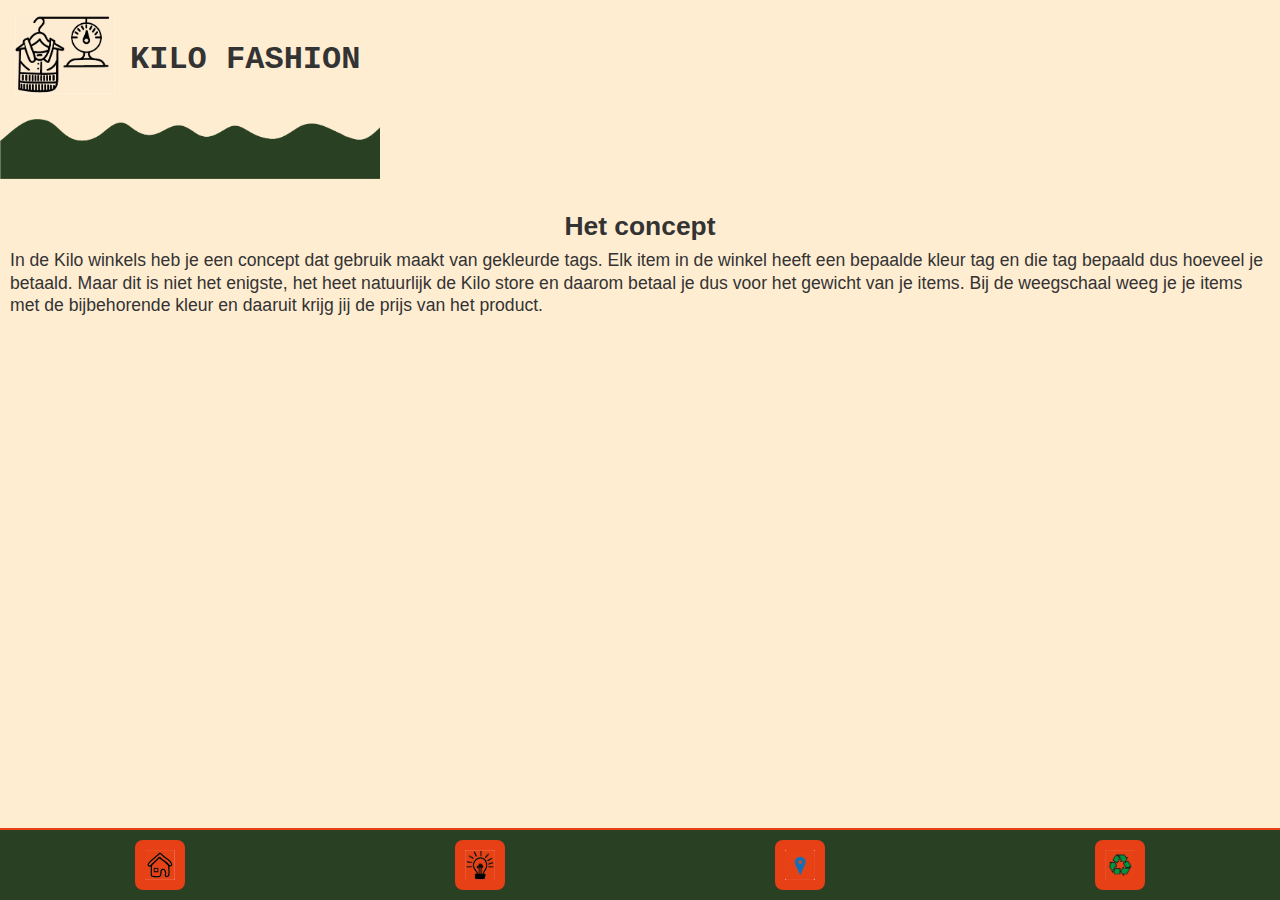
==== concept.html @ 213938fa "Add files via upload" ====
<!DOCTYPE html>
<html lang="en">
<head>
    <meta charset="UTF-8">
    <meta name="viewport" content="width=device-width, initial-scale=1.0">
    <title>Kilo Fashion Kilostore</title>
    <link rel="stylesheet" href="styless.css">
</head>
<body>

<header>
    <div class="header">
        <img src="images/logo.png" alt="Logo" class="header-logo">
        <h1>KILO FASHION</h1>
    </div>
    <div class="wave">     
        <img src="images/wave.png" alt="wave">
    </div>
</header>

  <main>
    <html>
        <body>
       <h2>Het concept</h2>
       <p>In de Kilo winkels heb je een concept dat gebruik maakt van gekleurde tags. Elk item in de winkel heeft een bepaalde kleur tag en die tag bepaald dus hoeveel je betaald. Maar dit is niet het enigste, het heet natuurlijk de Kilo store en daarom betaal je dus voor het gewicht van je items. Bij de weegschaal weeg je je items met de bijbehorende kleur en daaruit krijg jij de prijs van het product. </p>
      
          
        </body>
      </html>
</main>

<footer>
    <div class="bottom-nav">
        <a href="index.html" class="icon"><img src="images/huis.png" alt="Home"></a>
        <a href="concept.html" class="icon"><img src="images/lamp.png" alt="About"></a>
        <a href="locaties.html" class="icon"><img src="images/pin.png" alt="Locations"></a>
        <a href="duurzaamheid.html" class="icon"><img src="images/recycle.png" alt="Recycle"></a>
    </div>
</footer>

</body>
</html>
---- styless.css ----
* {
    margin: 0;
    padding: 0;
    box-sizing: border-box;
}

body {
    font-family: Poppins, Arial, sans-serif;
    background-color: #FFEDD2;
    color: #333;
    line-height: 1.3;
    display: flex;
    flex-direction: column;
    min-height: 100vh;
}

main{
    font-size: 1.1em;
    padding: 10px;
}

h2{
    padding: 5px;
    text-align: center;
}

h3{
    padding-bottom: 5px;
}
.h1{
display: flex;
flex-direction: column;
}
.h1-h2{
    font-size: 1.2em;
}
article p{
    padding-bottom: 10px;
}
.header {
    display: flex;
    align-items: center;
    padding: 15px;
}

.header-logo {
    width: 60px;
    height: auto;
    margin-right: 15px;
}

.header-text {
    display: flex;
    flex-direction: column;
}

.header {
    text-align: center;
}

.wave{
  width: 380px;
  padding-bottom: 10px;
}

.header-logo {
    width: 100px;
    height: auto;
    margin-bottom: 10px;
}

.header h1 {
    font-size: 2em;
    font-weight: bold;
    font-family: "Star Vintage", Courier, monospace;
    color: #333;
}

.header p {
    font-size: 1.2em;
    margin-top: 5px;
    color: #555;
}

.map-section {
    text-align: center;
    margin-bottom: 20px;
}

.map-section img {
    width: 100%;
    max-width: 350px;
    border: 2px solid #294122;
    border-radius: 8px;
}

.location {
    margin: 15px 0;
    font-size: 1em;
    line-height: 1.5em;
}

.location h3 {
    font-weight: bold;
    font-size: 1.1em;
    margin-bottom: 5px;
    color: #294122;
}

.location p {
    margin-bottom: 8px;
    color: #666;
}

.address-section {
    margin-top: 20px;
    border-top: 2px solid #294122;
    padding-top: 15px;
}

.address-section h3 {
    font-weight: bold;
    font-size: 1.2em;
    color: #294122;
    margin-bottom: 10px;
}

.address-section p {
    font-family: "Courier New", Courier, monospace;
    color: #333;
    margin-bottom: 5px;
}

.bottom-nav {
    position: fixed;
    bottom: 0;
    left: 0;
    width: 100%;
    display: flex;
    justify-content: space-around;
    background-color: #294122;
    padding: 10px 0;
    border-top: 2px solid #E74016;
}

.bottom-nav a {
    text-decoration: none;
}

.icon {
    width: 50px;
    height: 50px;
    background-color: #E74016;
    display: flex;
    align-items: center;
    justify-content: center;
    border-radius: 8px;
}

.icon img {
    width: 30px;
    height: 30px;
}

.nav-links {
    list-style: none;
    padding: 0;
    margin: 0;
    display: flex;
    gap: 20px;
}

.nav-links li a {
    text-decoration: none;
    color: white;
    font-weight: bold;
    font-size: 1.2em;
}

img{
    width: 100%;
}

footer{
    padding-top: 50px;
}
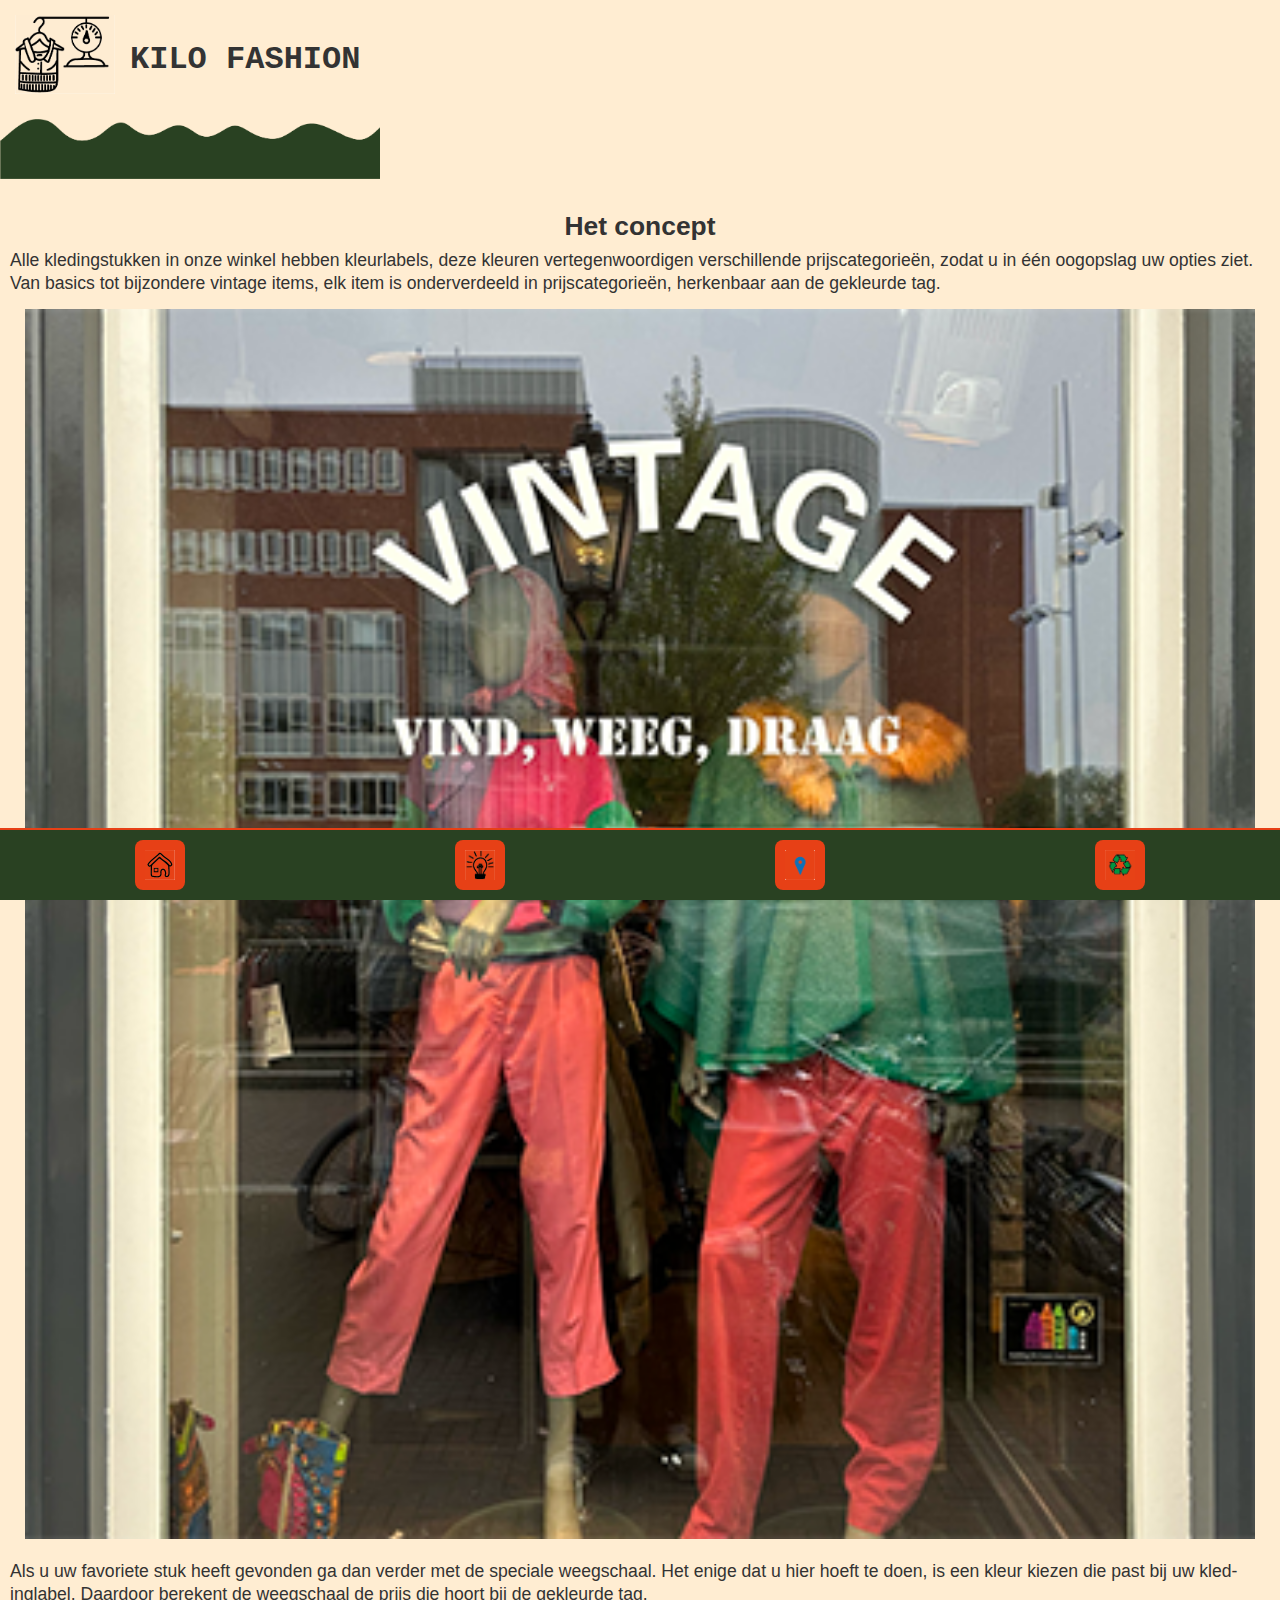
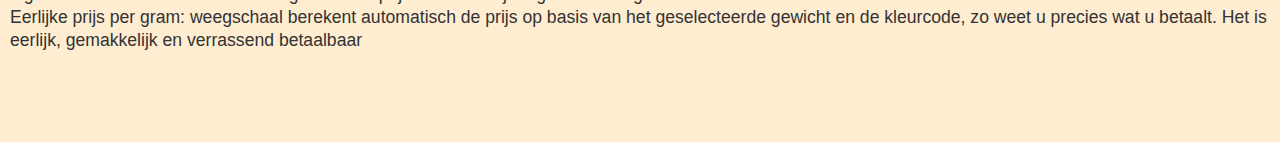
==== commit 6b2bae33: "Add files via upload" ====
--- a/concept.html
+++ b/concept.html
@@ -1,45 +1,52 @@
 <!DOCTYPE html>
 <html lang="en">
+
 <head>
     <meta charset="UTF-8">
     <meta name="viewport" content="width=device-width, initial-scale=1.0">
     <title>Kilo Fashion Kilostore</title>
     <link rel="stylesheet" href="styless.css">
 </head>
+
 <body>
 
-<header>
-    <div class="header">
-        <img src="images/logo.png" alt="Logo" class="header-logo">
-        <h1>KILO FASHION</h1>
-    </div>
-    <div class="wave">     
-        <img src="images/wave.png" alt="wave">
-    </div>
-</header>
+    <header>
+        <div class="header">
+            <img src="images/logo.png" alt="Logo" class="header-logo">
+            <h1>KILO FASHION</h1>
+        </div>
+        <div class="wave">
+            <img src="images/wave.png" alt="wave">
+        </div>
+    </header>
 
-  <main>
-    <html>
-        <body>
-       <h2>Het concept</h2>
-       <p>In de Kilo winkels heb je een concept dat gebruik maakt van gekleurde tags. Elk item in de winkel heeft een bepaalde kleur tag en die tag bepaald dus hoeveel je betaald. Maar dit is niet het enigste, het heet natuurlijk de Kilo store en daarom betaal je dus voor het gewicht van je items. Bij de weegschaal weeg je je items met de bijbehorende kleur en daaruit krijg jij de prijs van het product. </p>
+
+            <main>
+            <h2>Het concept</h2>
+            <p>Alle kledingstukken in onze winkel hebben kleurlabels, deze kleuren vertegenwoordigen verschillende prijscategorieën, zodat u in één oogopslag uw opties ziet. Van basics tot bijzondere vintage items, elk item is onderverdeeld in prijscategorieën, herkenbaar aan de gekleurde tag.</p>
+           <div class="image-concept">
+            <img src="images/winkel.png" alt="Raam van de winkel">
+        </div>
+            <p>Als u uw favoriete stuk heeft gevonden ga dan verder met de speciale weegschaal. Het enige dat u hier hoeft te doen, is een kleur kiezen die past bij uw kledinglabel. Daardoor berekent de weegschaal de prijs die hoort bij de gekleurde tag.</p>
+            <p> Eerlijke prijs per gram:  weegschaal berekent automatisch de prijs op basis van het geselecteerde gewicht en de kleurcode, zo weet u precies wat u betaalt. Het is eerlijk, gemakkelijk en verrassend betaalbaar</p>
+           
+        
+        
+        </main>
       
-          
-        </body>
-      </html>
-</main>
 
-<footer>
-    <div class="bottom-nav">
-        <a href="index.html" class="icon"><img src="images/huis.png" alt="Home"></a>
-        <a href="concept.html" class="icon"><img src="images/lamp.png" alt="About"></a>
-        <a href="locaties.html" class="icon"><img src="images/pin.png" alt="Locations"></a>
-        <a href="duurzaamheid.html" class="icon"><img src="images/recycle.png" alt="Recycle"></a>
-    </div>
-</footer>
+        
+  
+
+    <footer>
+        <div class="bottom-nav">
+            <a href="index.html" class="icon"><img src="images/huis.png" alt="Home"></a>
+            <a href="concept.html" class="icon"><img src="images/lamp.png" alt="About"></a>
+            <a href="locaties.html" class="icon"><img src="images/pin.png" alt="Locations"></a>
+            <a href="duurzaamheid.html" class="icon"><img src="images/recycle.png" alt="Recycle"></a>
+        </div>
+    </footer>
 
 </body>
-</html>
 
-
-
+</html>--- a/styless.css
+++ b/styless.css
@@ -14,29 +14,38 @@
     min-height: 100vh;
 }
 
-main{
+main {
     font-size: 1.1em;
     padding: 10px;
 }
 
-h2{
+h2 {
     padding: 5px;
     text-align: center;
 }
 
-h3{
-    padding-bottom: 5px;
-}
-.h1{
-display: flex;
-flex-direction: column;
-}
-.h1-h2{
-    font-size: 1.2em;
-}
-article p{
-    padding-bottom: 10px;
-}
+h3 {
+    padding-top: 10px;
+}
+
+h4{
+    padding-top: 10px;
+}
+
+.h1 {
+    display: flex;
+    flex-direction: column;
+}
+
+.h1-h2 {
+    font-size: 1.2em;
+}
+
+p {
+    word-break: break-word;
+    hyphens: auto;
+  }
+
 .header {
     display: flex;
     align-items: center;
@@ -58,9 +67,9 @@
     text-align: center;
 }
 
-.wave{
-  width: 380px;
-  padding-bottom: 10px;
+.wave {
+    width: 380px;
+    padding-bottom: 10px;
 }
 
 .header-logo {
@@ -177,10 +186,64 @@
     font-size: 1.2em;
 }
 
-img{
+img {
     width: 100%;
 }
 
-footer{
-    padding-top: 50px;
+footer {
+    padding-top: 80px;
+}
+
+.slider-wrapper{
+position: relative;
+max-width: 48rem;
+margin: 0 auto;
+}
+
+.slider{
+    display: flex;
+    aspect-ratio: 16/9;
+    overflow-x: auto;
+    scroll-snap-type: x mandatory;
+    scroll-behavior: smooth;
+    border-radius: 1rem;
+    padding: 10px;
+    height: fit-content;
+}
+
+.slider img{
+flex: 1 0 100%;
+scroll-snap-align: start;
+object-fit: cover;
+}
+
+.slider-nav{
+    display: flex;
+    column-gap: 1rem;
+    position: absolute;
+    bottom: 1.25rem;
+    left: 50%;
+    transform: translateX(-50%);
+    z-index: 1;
+}
+
+.slider-nav a{
+    width: 0.5rem;
+    height: 0.5rem;
+    border-radius: 50%;
+    background-color: #fff;
+    opacity: 0.75;
+    transition: ease 250ms;
+}
+
+.slider-nav a:hover{
+opacity: 0;
+}
+
+.image-concept{
+    padding: 15px;
+}
+
+ul{
+    padding: 10px;
 }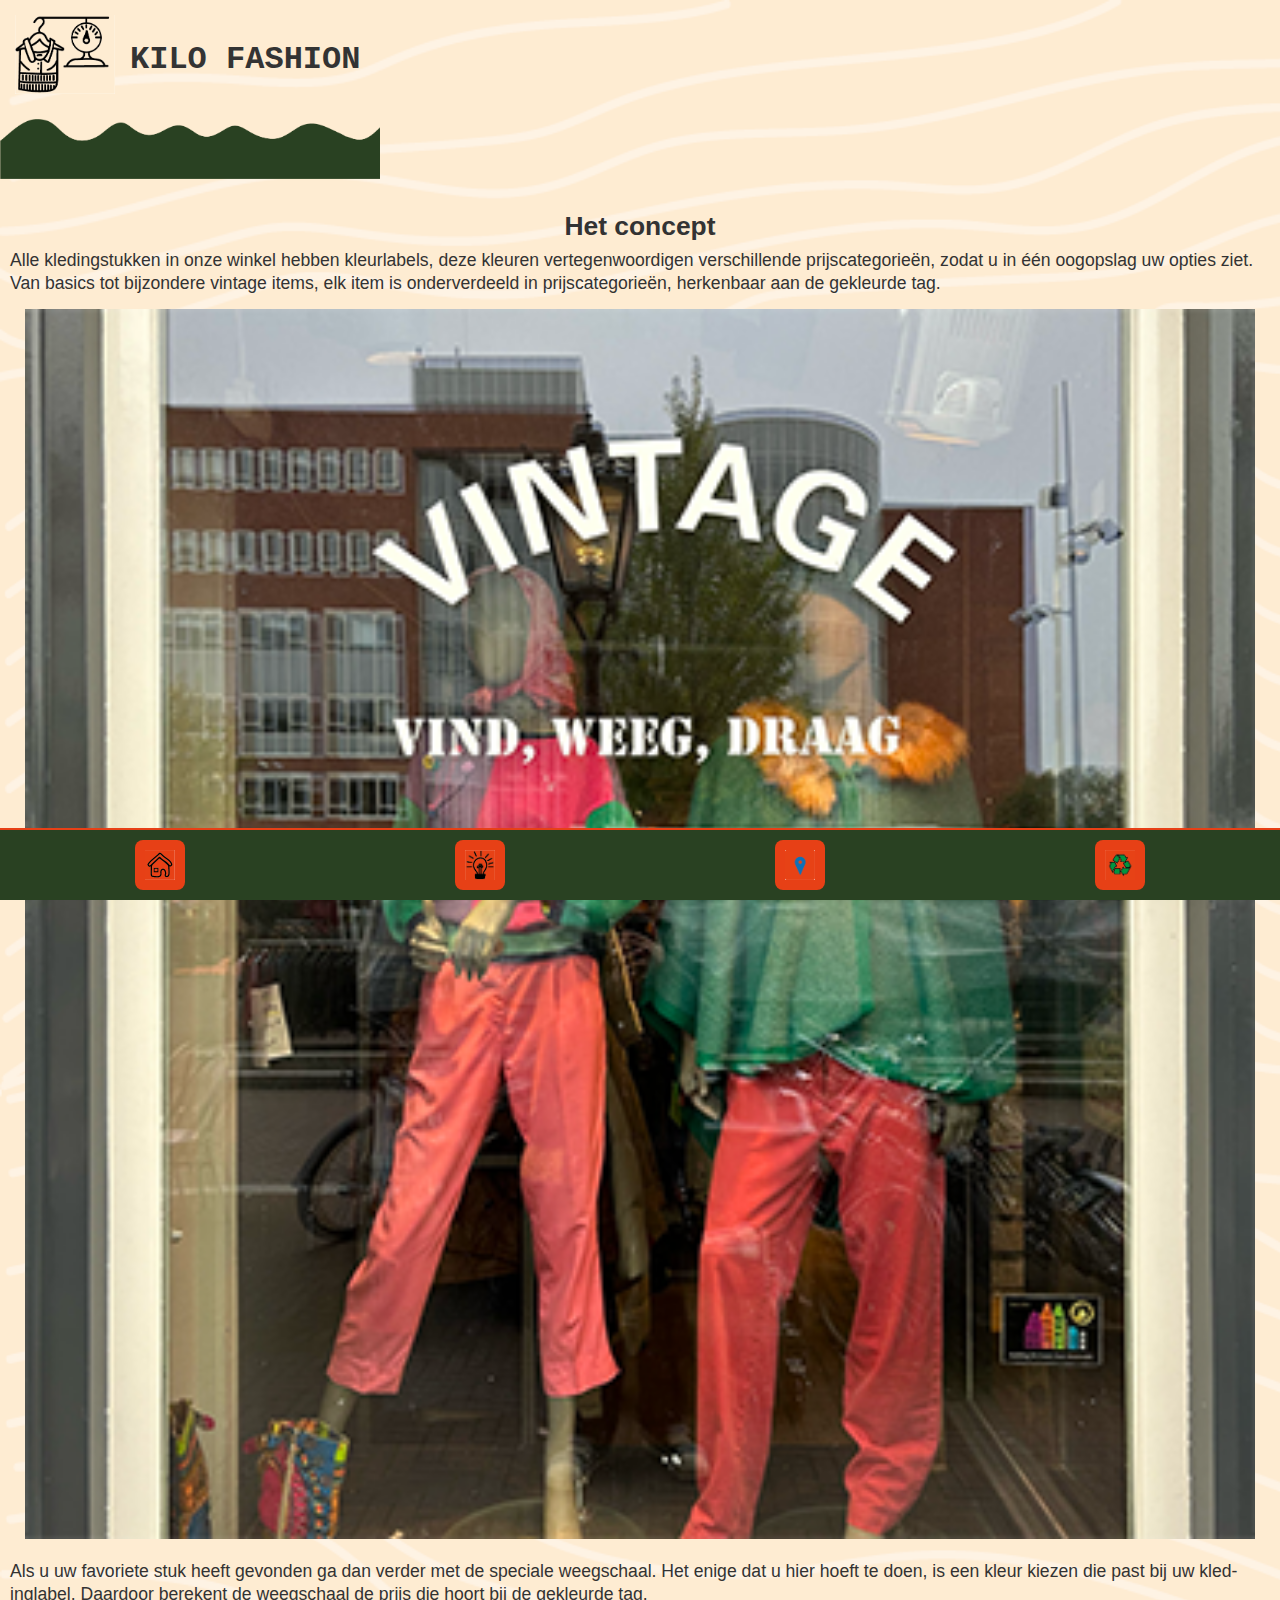
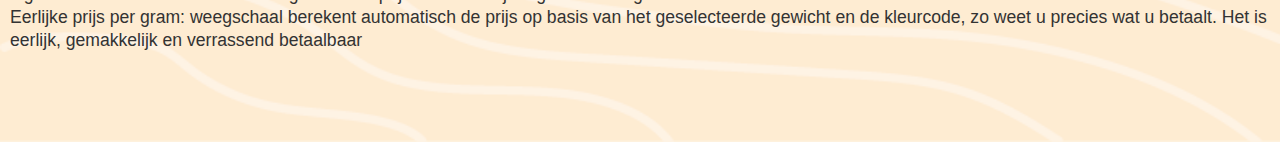
==== commit 9238c513: "Add files via upload" ====
--- a/concept.html
+++ b/concept.html
@@ -21,22 +21,27 @@
     </header>
 
 
-            <main>
-            <h2>Het concept</h2>
-            <p>Alle kledingstukken in onze winkel hebben kleurlabels, deze kleuren vertegenwoordigen verschillende prijscategorieën, zodat u in één oogopslag uw opties ziet. Van basics tot bijzondere vintage items, elk item is onderverdeeld in prijscategorieën, herkenbaar aan de gekleurde tag.</p>
-           <div class="image-concept">
+    <main>
+        <h2>Het concept</h2>
+        <p>Alle kledingstukken in onze winkel hebben kleurlabels, deze kleuren vertegenwoordigen verschillende
+            prijscategorieën, zodat u in één oogopslag uw opties ziet. Van basics tot bijzondere vintage items, elk item
+            is onderverdeeld in prijscategorieën, herkenbaar aan de gekleurde tag.</p>
+        <div class="image-concept">
             <img src="images/winkel.png" alt="Raam van de winkel">
         </div>
-            <p>Als u uw favoriete stuk heeft gevonden ga dan verder met de speciale weegschaal. Het enige dat u hier hoeft te doen, is een kleur kiezen die past bij uw kledinglabel. Daardoor berekent de weegschaal de prijs die hoort bij de gekleurde tag.</p>
-            <p> Eerlijke prijs per gram:  weegschaal berekent automatisch de prijs op basis van het geselecteerde gewicht en de kleurcode, zo weet u precies wat u betaalt. Het is eerlijk, gemakkelijk en verrassend betaalbaar</p>
-           
-        
-        
-        </main>
-      
+        <p>Als u uw favoriete stuk heeft gevonden ga dan verder met de speciale weegschaal. Het enige dat u hier hoeft
+            te doen, is een kleur kiezen die past bij uw kledinglabel. Daardoor berekent de weegschaal de prijs die
+            hoort bij de gekleurde tag.</p>
+        <p> Eerlijke prijs per gram: weegschaal berekent automatisch de prijs op basis van het geselecteerde gewicht en
+            de kleurcode, zo weet u precies wat u betaalt. Het is eerlijk, gemakkelijk en verrassend betaalbaar</p>
 
-        
-  
+
+
+    </main>
+
+
+
+
 
     <footer>
         <div class="bottom-nav">
--- a/styless.css
+++ b/styless.css
@@ -4,9 +4,15 @@
     box-sizing: border-box;
 }
 
+
 body {
     font-family: Poppins, Arial, sans-serif;
-    background-color: #FFEDD2;
+    background-image: url(./images/background-image.png);
+    
+top: 0;
+width: 100%;
+height: 100%;
+background-size: cover;
     color: #333;
     line-height: 1.3;
     display: flex;
@@ -25,10 +31,10 @@
 }
 
 h3 {
-    padding-top: 10px;
-}
-
-h4{
+    padding-top: 15px;
+}
+
+h4 {
     padding-top: 10px;
 }
 
@@ -44,7 +50,7 @@
 p {
     word-break: break-word;
     hyphens: auto;
-  }
+}
 
 .header {
     display: flex;
@@ -109,12 +115,22 @@
     line-height: 1.5em;
 }
 
+.location li {
+    list-style: none;
+}
+
+
 .location h3 {
     font-weight: bold;
     font-size: 1.1em;
     margin-bottom: 5px;
     color: #294122;
 }
+
+.location h4 {
+    color: #294122;
+}
+
 
 .location p {
     margin-bottom: 8px;
@@ -194,13 +210,13 @@
     padding-top: 80px;
 }
 
-.slider-wrapper{
-position: relative;
-max-width: 48rem;
-margin: 0 auto;
-}
-
-.slider{
+.slider-wrapper {
+    position: relative;
+    max-width: 48rem;
+    margin: 0 auto;
+}
+
+.slider {
     display: flex;
     aspect-ratio: 16/9;
     overflow-x: auto;
@@ -211,13 +227,13 @@
     height: fit-content;
 }
 
-.slider img{
-flex: 1 0 100%;
-scroll-snap-align: start;
-object-fit: cover;
-}
-
-.slider-nav{
+.slider img {
+    flex: 1 0 100%;
+    scroll-snap-align: start;
+    object-fit: cover;
+}
+
+.slider-nav {
     display: flex;
     column-gap: 1rem;
     position: absolute;
@@ -227,7 +243,7 @@
     z-index: 1;
 }
 
-.slider-nav a{
+.slider-nav a {
     width: 0.5rem;
     height: 0.5rem;
     border-radius: 50%;
@@ -236,14 +252,14 @@
     transition: ease 250ms;
 }
 
-.slider-nav a:hover{
-opacity: 0;
-}
-
-.image-concept{
+.slider-nav a:hover {
+    opacity: 0;
+}
+
+.image-concept {
     padding: 15px;
 }
 
-ul{
-    padding: 10px;
+ul {
+    padding: 15px;
 }